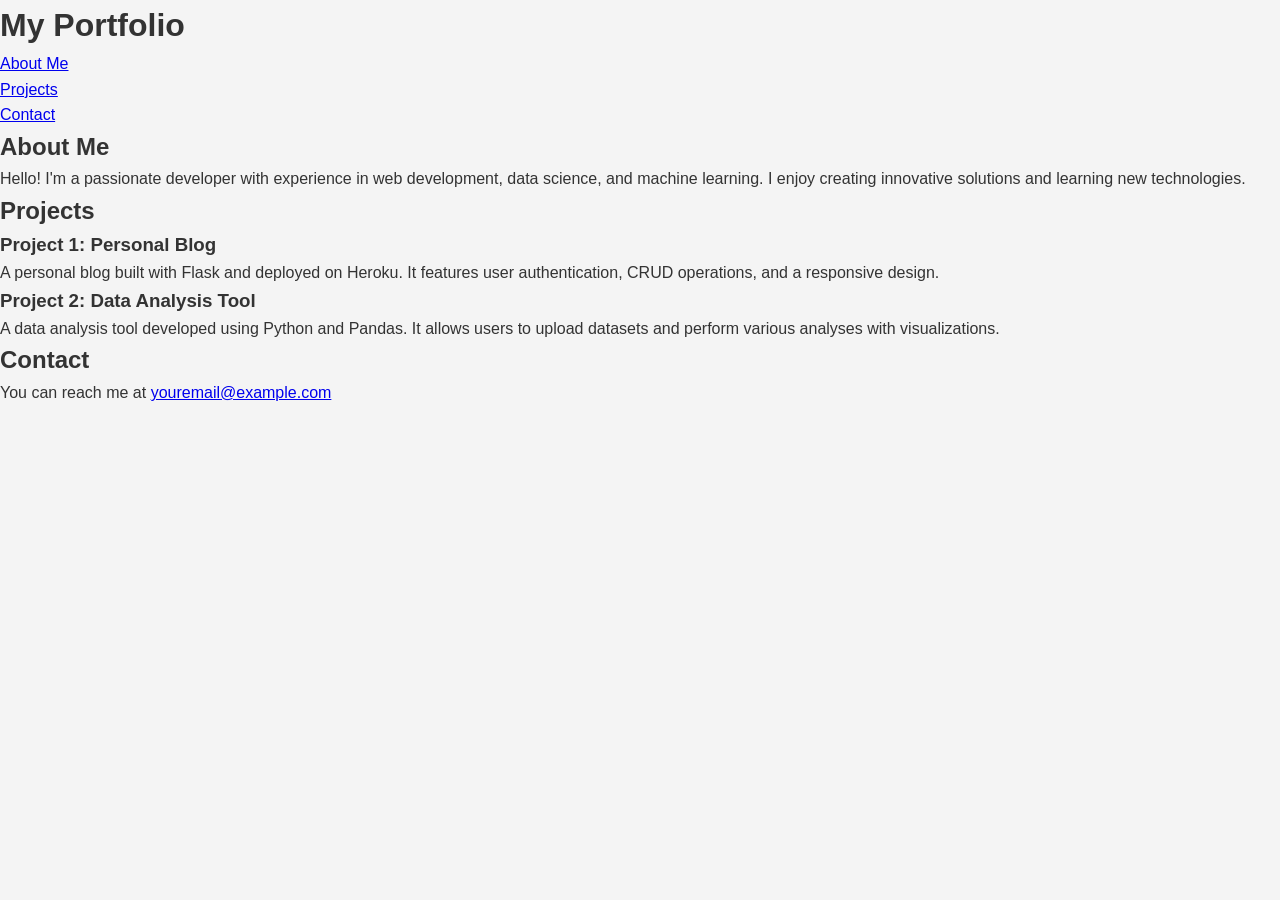
==== index.html @ 87c7801d "[ UPDATE ] index.html, styles.css, script.js 1. index.html    - Added a link to the stylesheet (styl" ====
<!DOCTYPE html>
<html lang="en">
<head>
    <meta charset="UTF-8">
    <meta name="viewport" content="width=device-width, initial-scale=1.0">
    <title>Portfolio</title>
    <link rel="stylesheet" href="static/css/styles.css">
</head>
<body>
    
    <header>
        <h1>My Portfolio</h1>
        <nav>
            <ul class="nav-links">
                <li class="nav-item"><a href="#about">About Me</a></li>
                <li class="nav-item"><a href="#projects">Projects</a></li>
                <li class="nav-item"><a href="#contact">Contact</a></li>
            </ul>
        </nav>
    </header>

    <section id="about">
        <h2>About Me</h2>
        <p>Hello! I'm a passionate developer with experience in web development, data science, and machine learning. I enjoy creating innovative solutions and learning new technologies.</p>
    </section>

    <section id="projects">
        <h2>Projects</h2>
        <div class="project">
            <h3>Project 1: Personal Blog</h3>
            <p>A personal blog built with Flask and deployed on Heroku. It features user authentication, CRUD operations, and a responsive design.</p>
        </div>
        <div class="project">
            <h3>Project 2: Data Analysis Tool</h3>
            <p>A data analysis tool developed using Python and Pandas. It allows users to upload datasets and perform various analyses with visualizations.</p>
        </div>
    </section>

    <section id="contact">
        <h2>Contact</h2>
        <p>You can reach me at <a href="mailto:youremail@example.com">youremail@example.com</a></p>
    </section>
    <script src="static/js/script.js"></script>
</body>
</html>
---- static/css/styles.css ----
* {
    margin: 0;
    padding: 0;
    box-sizing: border-box;
}

body {
    font-family: Arial, sans-serif;
    background-color: #f4f4f4;
    color: #333;
    line-height: 1.6;
}
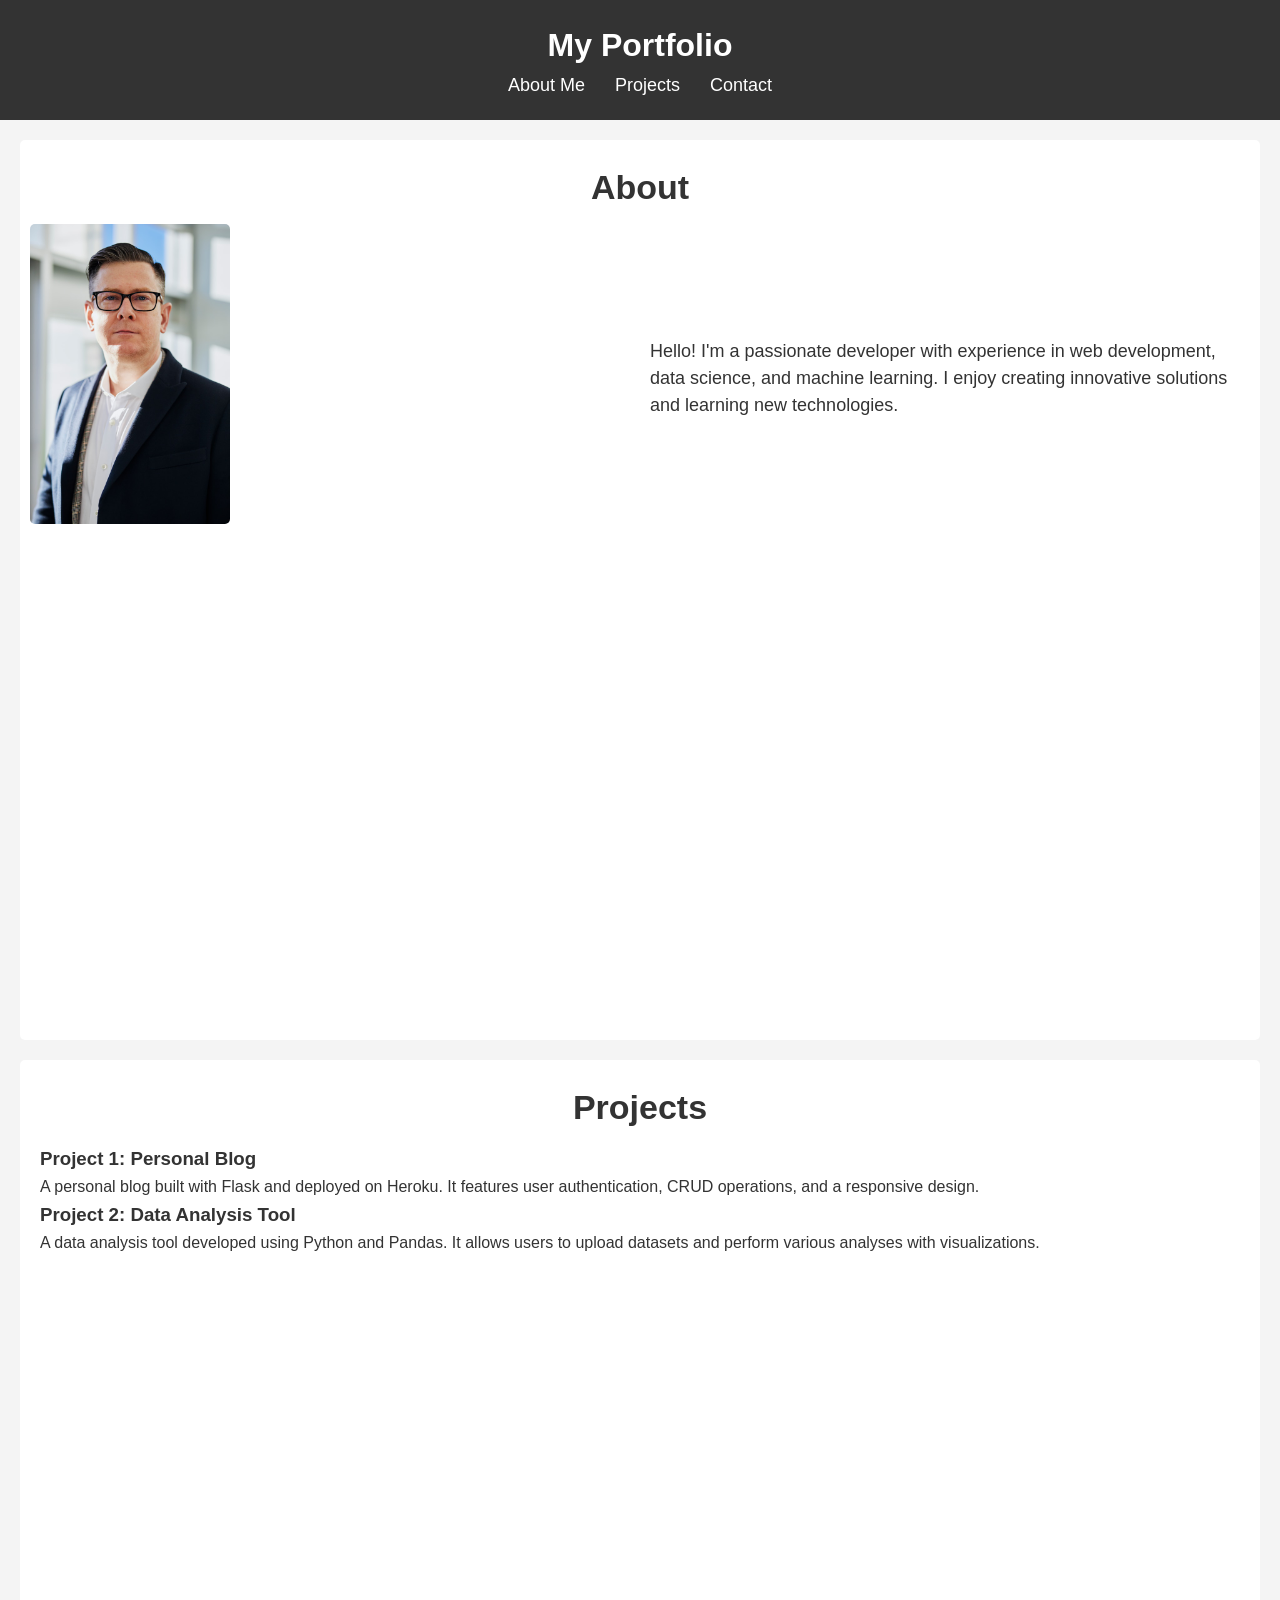
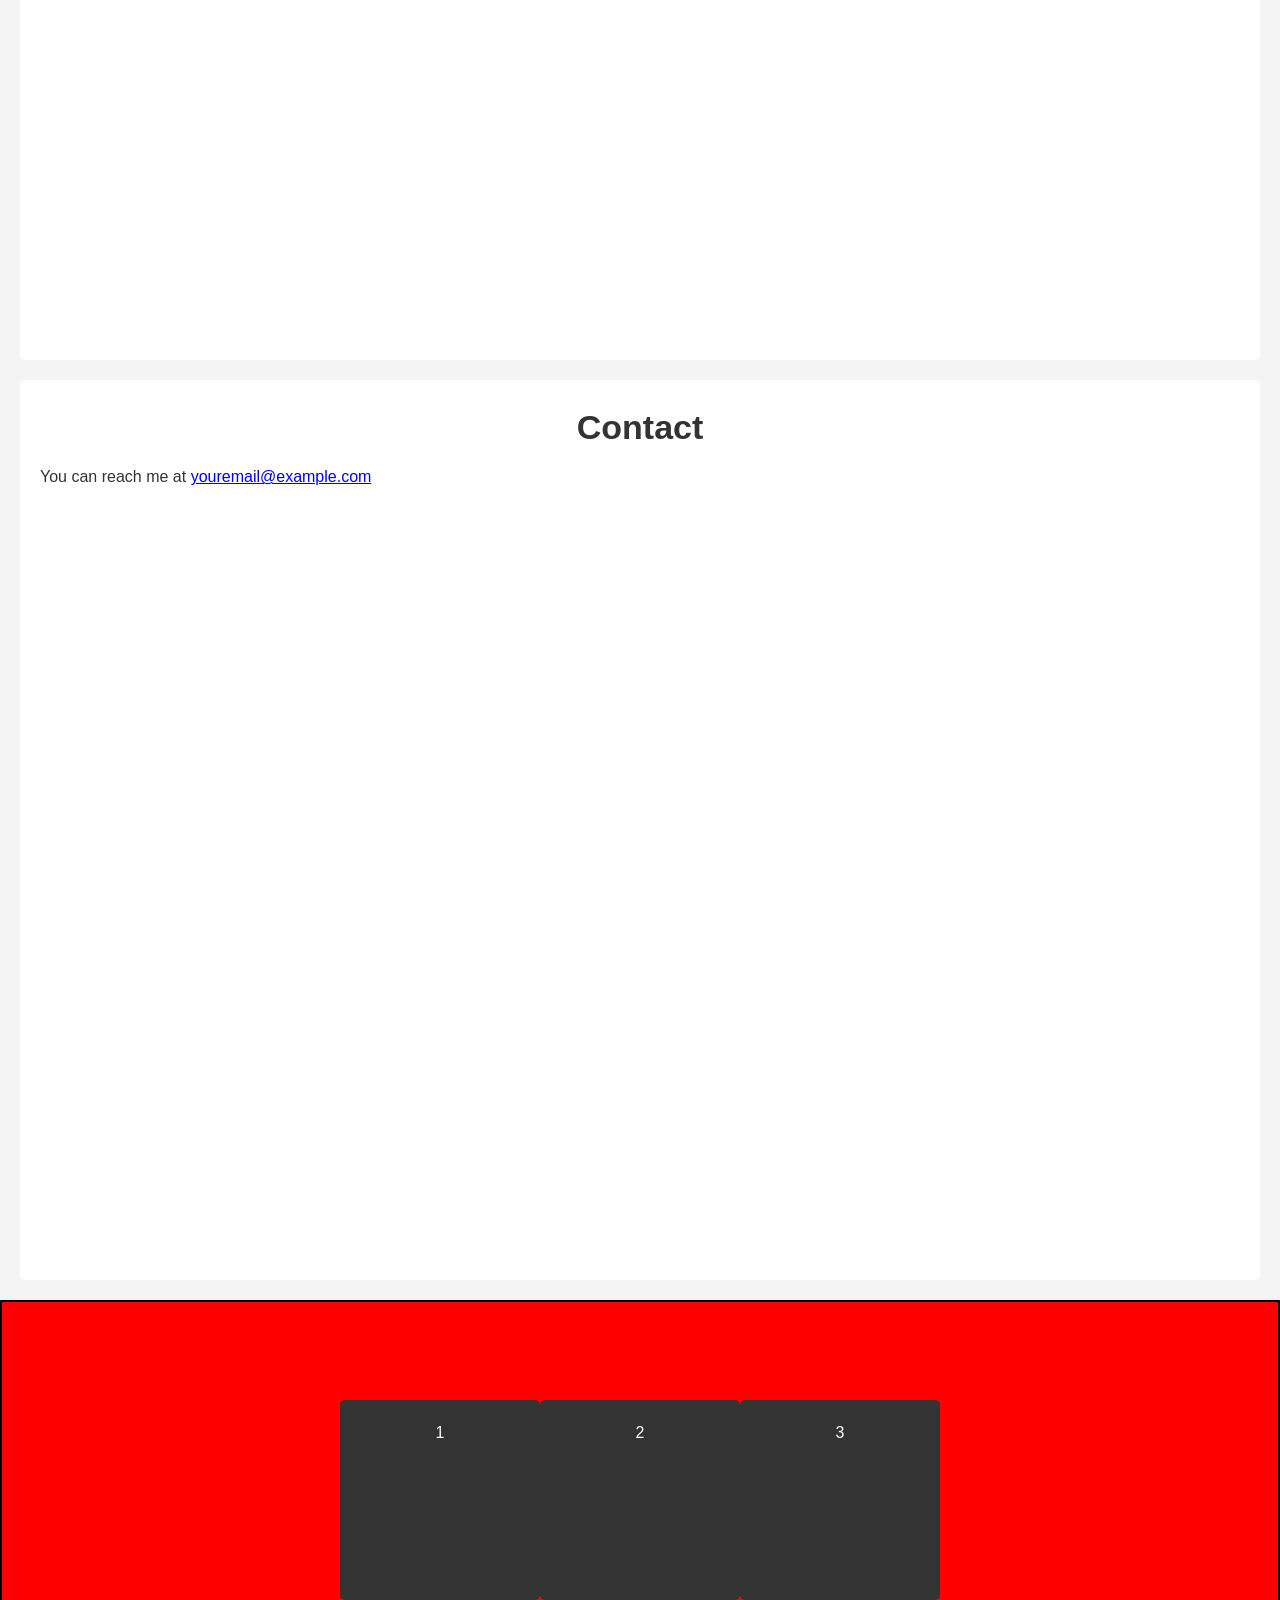
==== commit 9841f9c0: "feat: add practice/demo pages, enhanced portfolio layout, and local server helper - Add practice pag" ====
--- a/index.html
+++ b/index.html
@@ -11,7 +11,7 @@
     <header>
         <h1>My Portfolio</h1>
         <nav>
-            <ul class="nav-links">
+            <ul class="nav-items">
                 <li class="nav-item"><a href="#about">About Me</a></li>
                 <li class="nav-item"><a href="#projects">Projects</a></li>
                 <li class="nav-item"><a href="#contact">Contact</a></li>
@@ -20,12 +20,19 @@
     </header>
 
     <section id="about">
-        <h2>About Me</h2>
-        <p>Hello! I'm a passionate developer with experience in web development, data science, and machine learning. I enjoy creating innovative solutions and learning new technologies.</p>
+        <h2 class="title">About</h2>
+        <div class="hero">
+            <div class="hero-img flex-card">
+                <img src="static/images/about_mid_small.jpg" alt="hero-img" class="hero-img">
+            </div>
+            <div class="hero-text flex-card">
+                <p>Hello! I'm a passionate developer with experience in web development, data science, and machine learning. I enjoy creating innovative solutions and learning new technologies.</p>
+            </div>
+        </div>
     </section>
 
     <section id="projects">
-        <h2>Projects</h2>
+        <h2 class="title">Projects</h2>
         <div class="project">
             <h3>Project 1: Personal Blog</h3>
             <p>A personal blog built with Flask and deployed on Heroku. It features user authentication, CRUD operations, and a responsive design.</p>
@@ -37,9 +44,14 @@
     </section>
 
     <section id="contact">
-        <h2>Contact</h2>
+        <h2 class="title">Contact</h2>
         <p>You can reach me at <a href="mailto:youremail@example.com">youremail@example.com</a></p>
     </section>
+    <div class="flex-container">
+        <div class="fbox">1</div>
+        <div class="fbox">2</div>
+        <div class="fbox">3</div>
+    </div>
     <script src="static/js/script.js"></script>
 </body>
 </html>
--- a/static/css/styles.css
+++ b/static/css/styles.css
@@ -9,4 +9,93 @@
     background-color: #f4f4f4;
     color: #333;
     line-height: 1.6;
+}
+header {
+    background-color: #333;
+    color: #fff;
+    padding: 20px 0;
+    text-align: center;
+}
+nav>.nav-items {
+    display: flex;
+    justify-content: center;
+    background-color: #333;
+    color: #ffd;
+}
+nav .nav-item {
+    list-style: none;
+    margin: 0 15px;
+    text-decoration: none;
+}
+nav .nav-item a {
+    color: #fff;
+    text-decoration: none;
+    font-size: 18px;
+}
+nav .nav-item a:hover {
+    color: #ffd;
+}
+section {
+    min-height: 100vh;
+    padding: 20px;
+    margin: 20px;
+    background-color: #fff;
+    border-radius: 5px;
+}
+
+.title {
+    font-size: 34px;
+    margin-bottom: 10px;
+    text-align: center;
+}
+footer {
+    background-color: #333;
+    color: #fff;
+    text-align: center;
+    padding: 10px 0;
+    position: fixed;
+    width: 100%;
+    bottom: 0;
+}
+.hero {
+    display: flex;
+    flex-direction: row;
+    justify-content: center;
+    align-items: center;
+    gap: 20px;
+    width: 100%;
+}
+.hero>.flex-card {
+    /* flex: 1; */
+    flex: 0 0 50%;
+    max-width: 50%;
+}
+.hero-img {
+    width: 200px;
+    /* height: auto; */
+    border-radius: 5px;
+}
+.hero-text {
+    font-size: 18px;
+    line-height: 1.5;
+    width: 200px;
+}
+.flex-container {
+    display: flex;
+    /* gap: 10px;
+    padding: 20px; */
+    justify-content: center;
+    align-items: center;
+    height: 400px;
+    background-color: red;
+    border: 2px solid black;
+}
+.fbox {
+    background-color: #333;
+    color: #fff;
+    padding: 20px;
+    text-align: center;
+    border-radius: 5px;
+    width: 200px;
+    height: 200px;
 }
